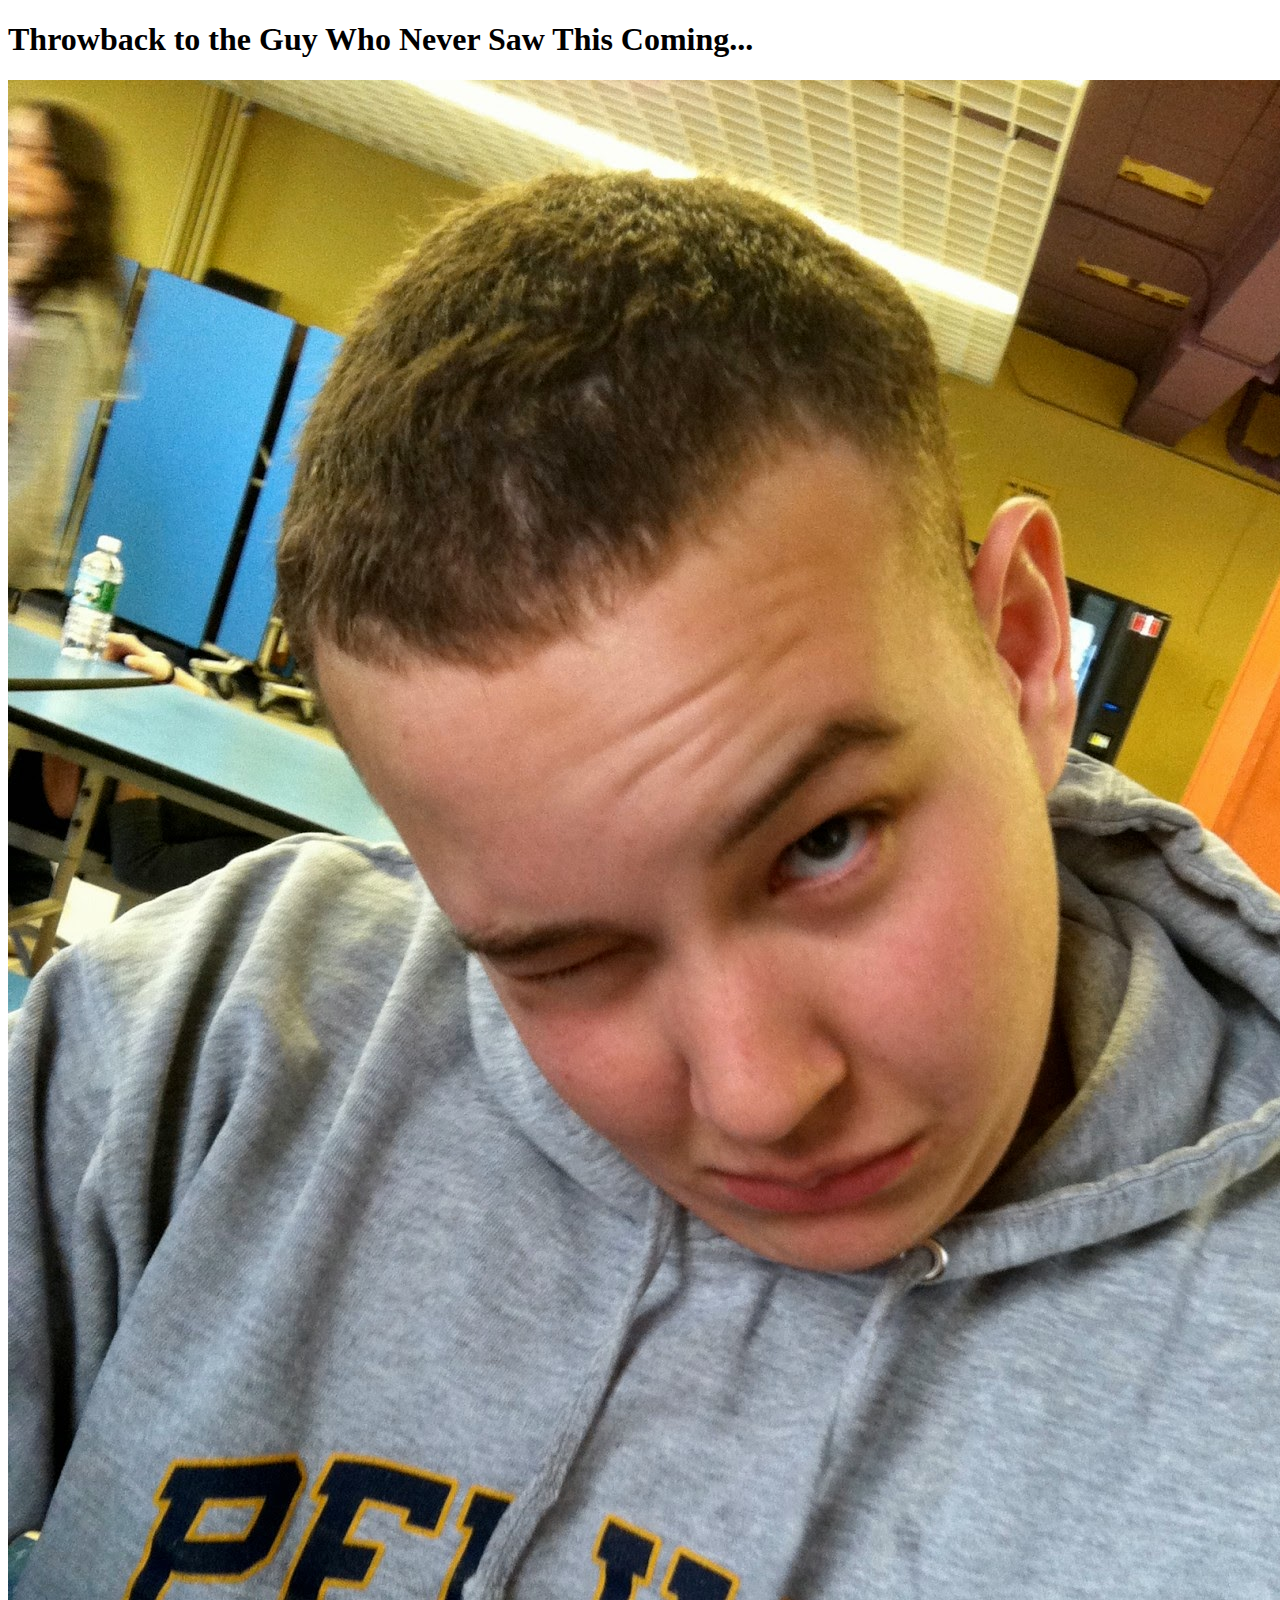
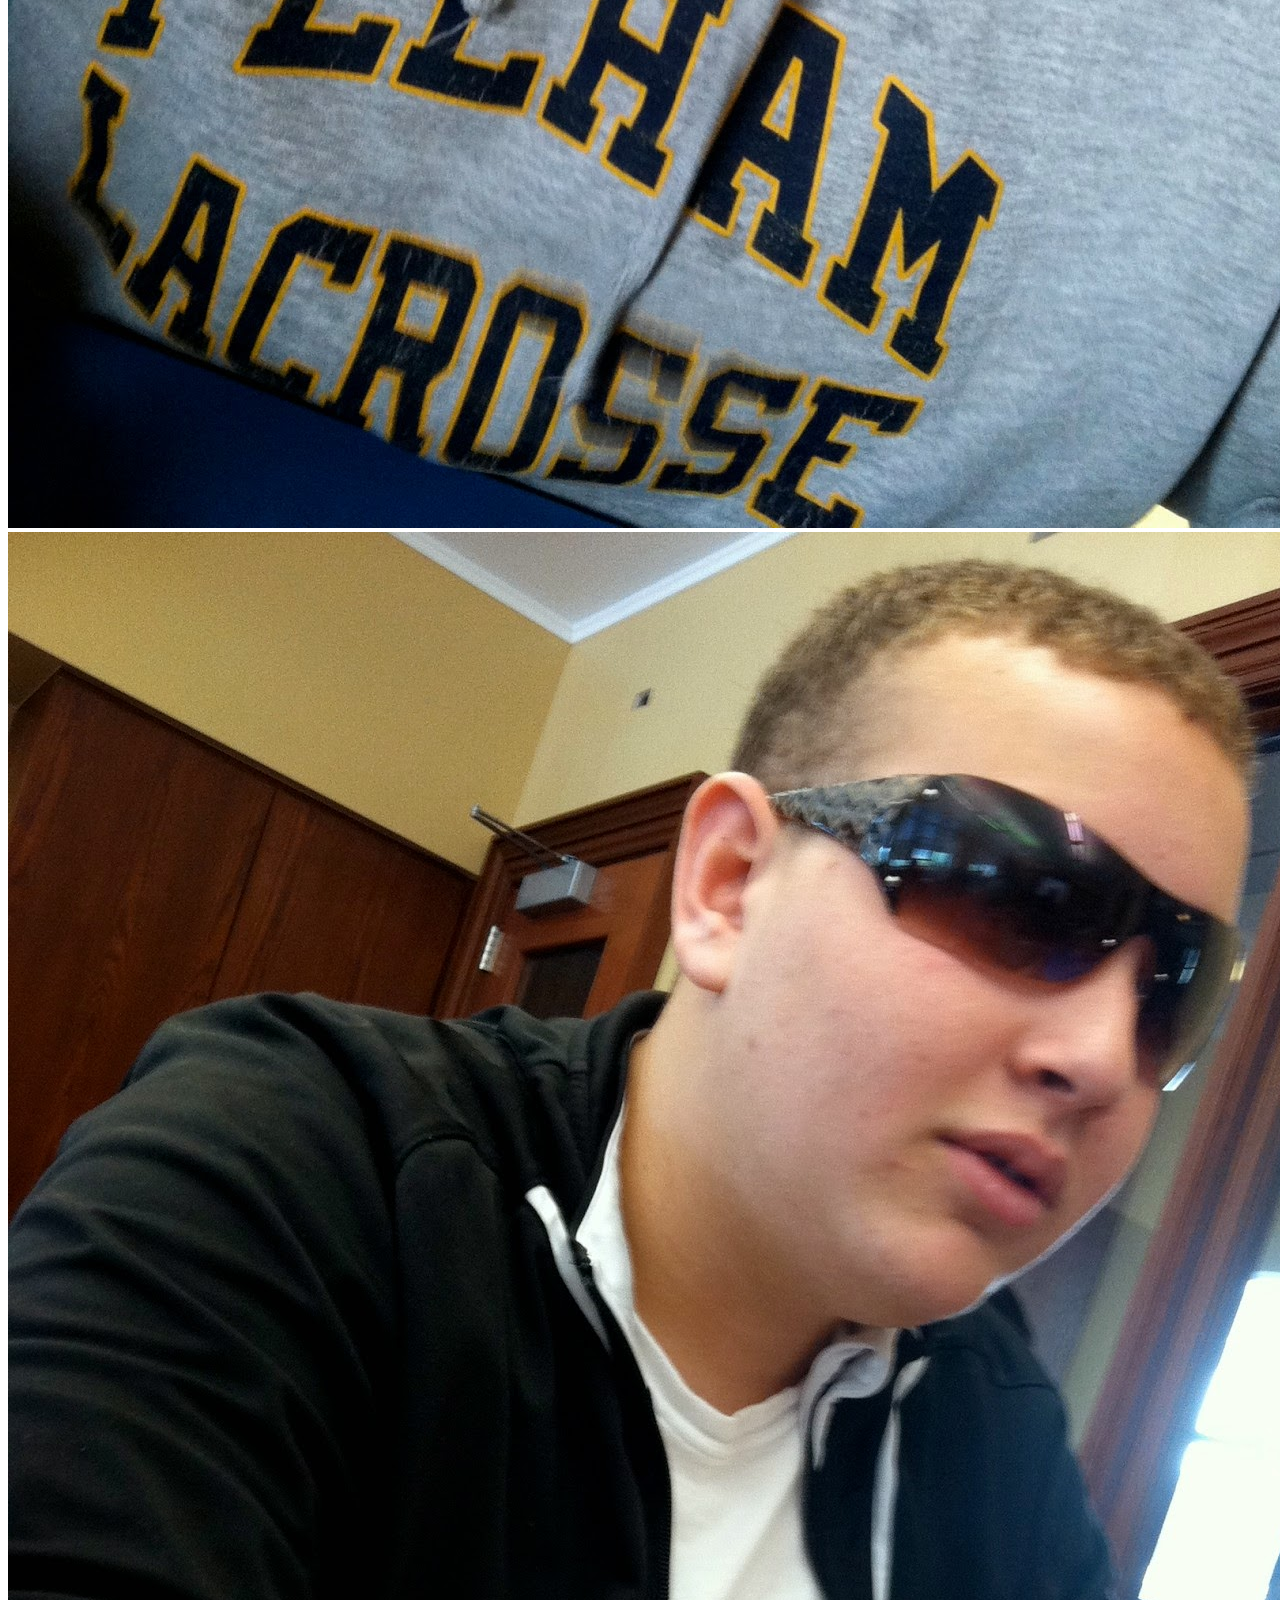
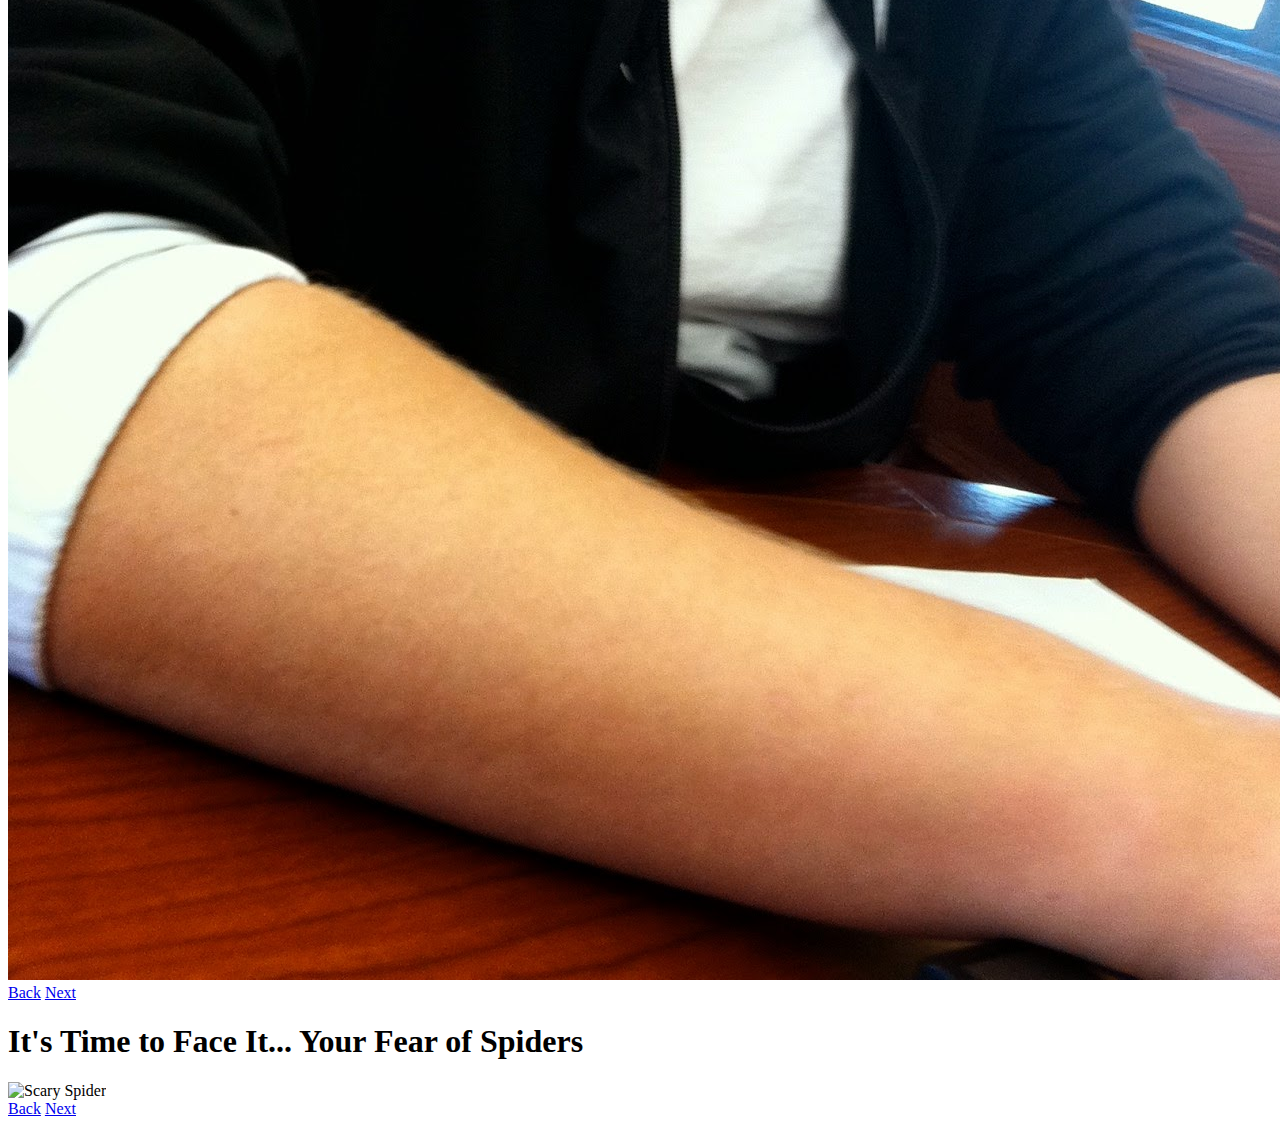
==== page2.html @ 9817f481 "Add files via upload" ====
<!-- PAGE 2 -->
<!DOCTYPE html>
<html lang="en">
<head>
    <meta charset="UTF-8">
    <meta name="viewport" content="width=device-width, initial-scale=1.0">
    <title>Throwback</title>
</head>
<body>
    <div class="container">
        <h1>Throwback to the Guy Who Never Saw This Coming...</h1>
        <img src="images/IMG_0631.JPG" alt="Kyle in High School">
        <img src="images/IMG_1050.JPG" alt="Kyle being cool">
        <br>
        <a href="index.html" class="button">Back</a>
        <a href="page3.html" class="button">Next</a>
    </div>
</body>
</html>

<!-- PAGE 3 -->
<!DOCTYPE html>
<html lang="en">
<head>
    <meta charset="UTF-8">
    <meta name="viewport" content="width=device-width, initial-scale=1.0">
    <title>Face Your Fear</title>
</head>
<body>
    <div class="container">
        <h1>It's Time to Face It... Your Fear of Spiders</h1>
        <img src="images/spider.png" alt="Scary Spider">
        <br>
        <a href="page2.html" class="button">Back</a>
        <a href="page4.html" class="button">Next</a>
    </div>
</body>
</html>
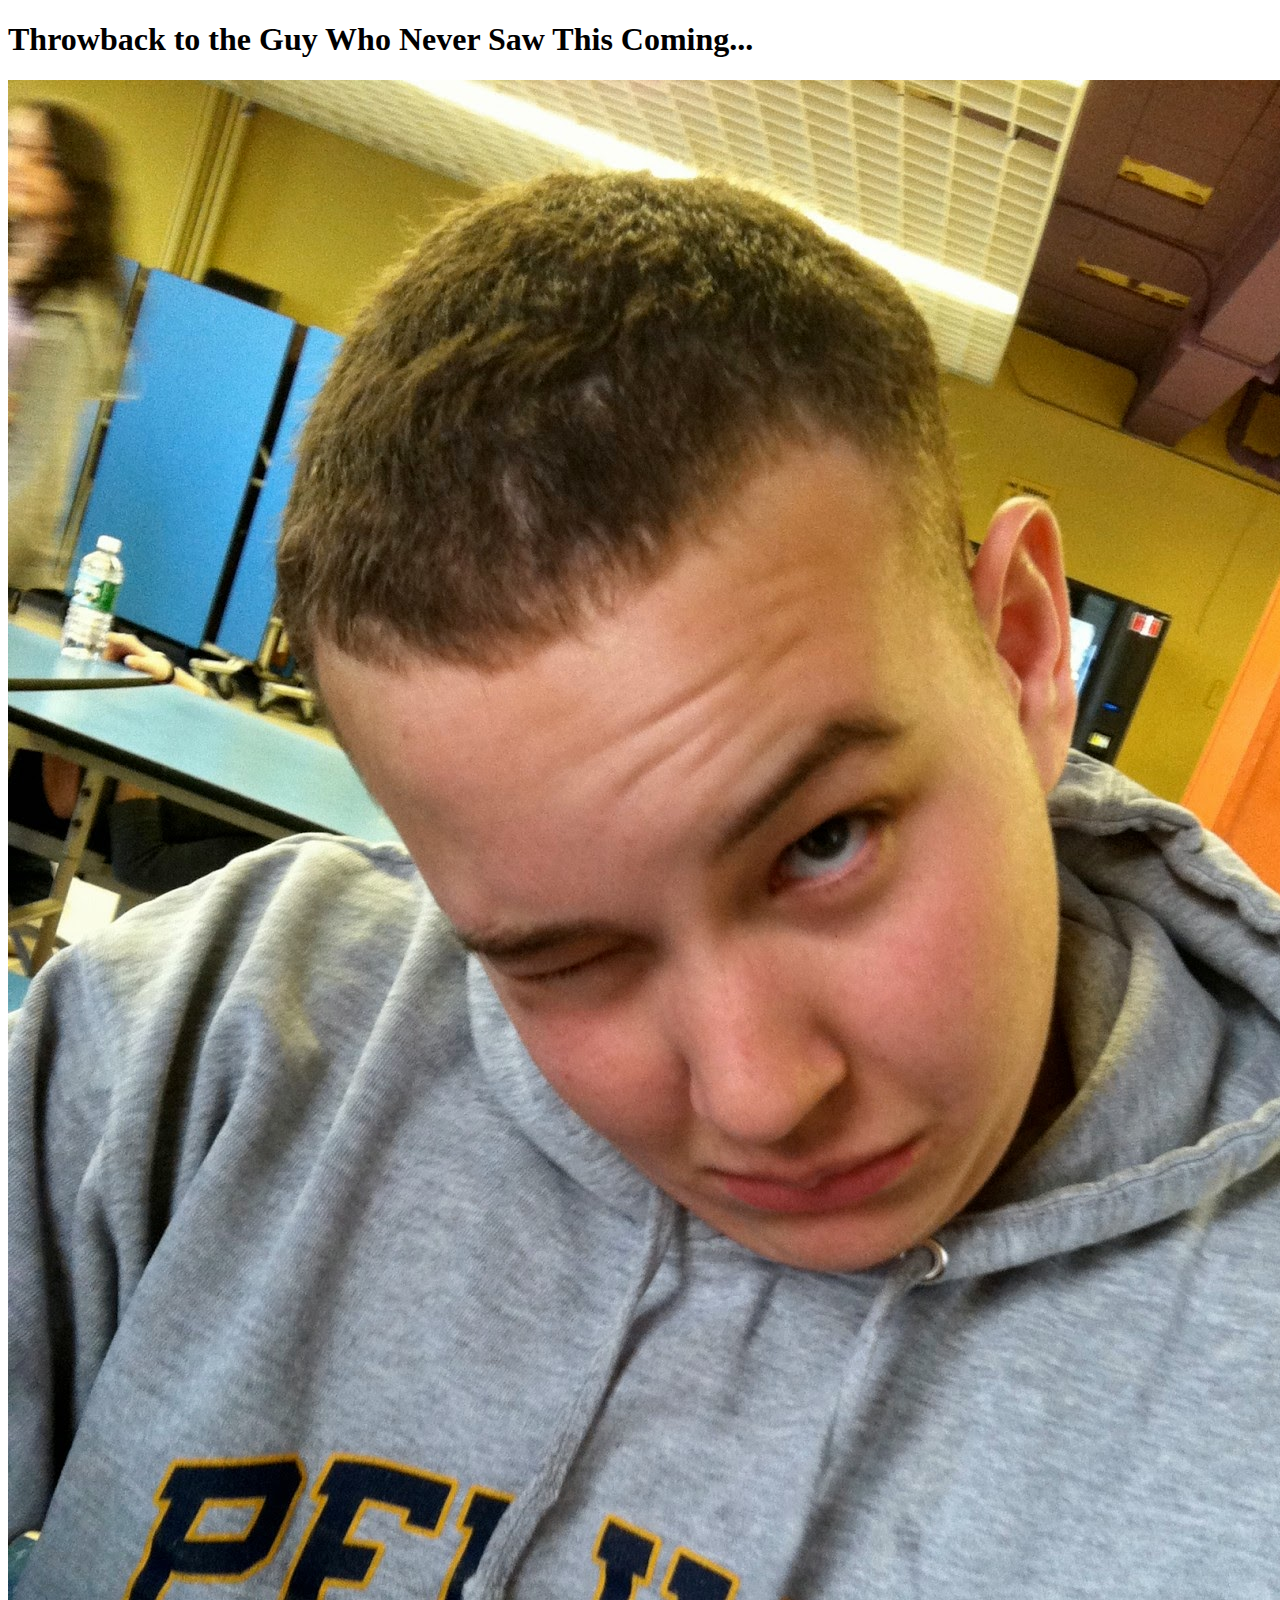
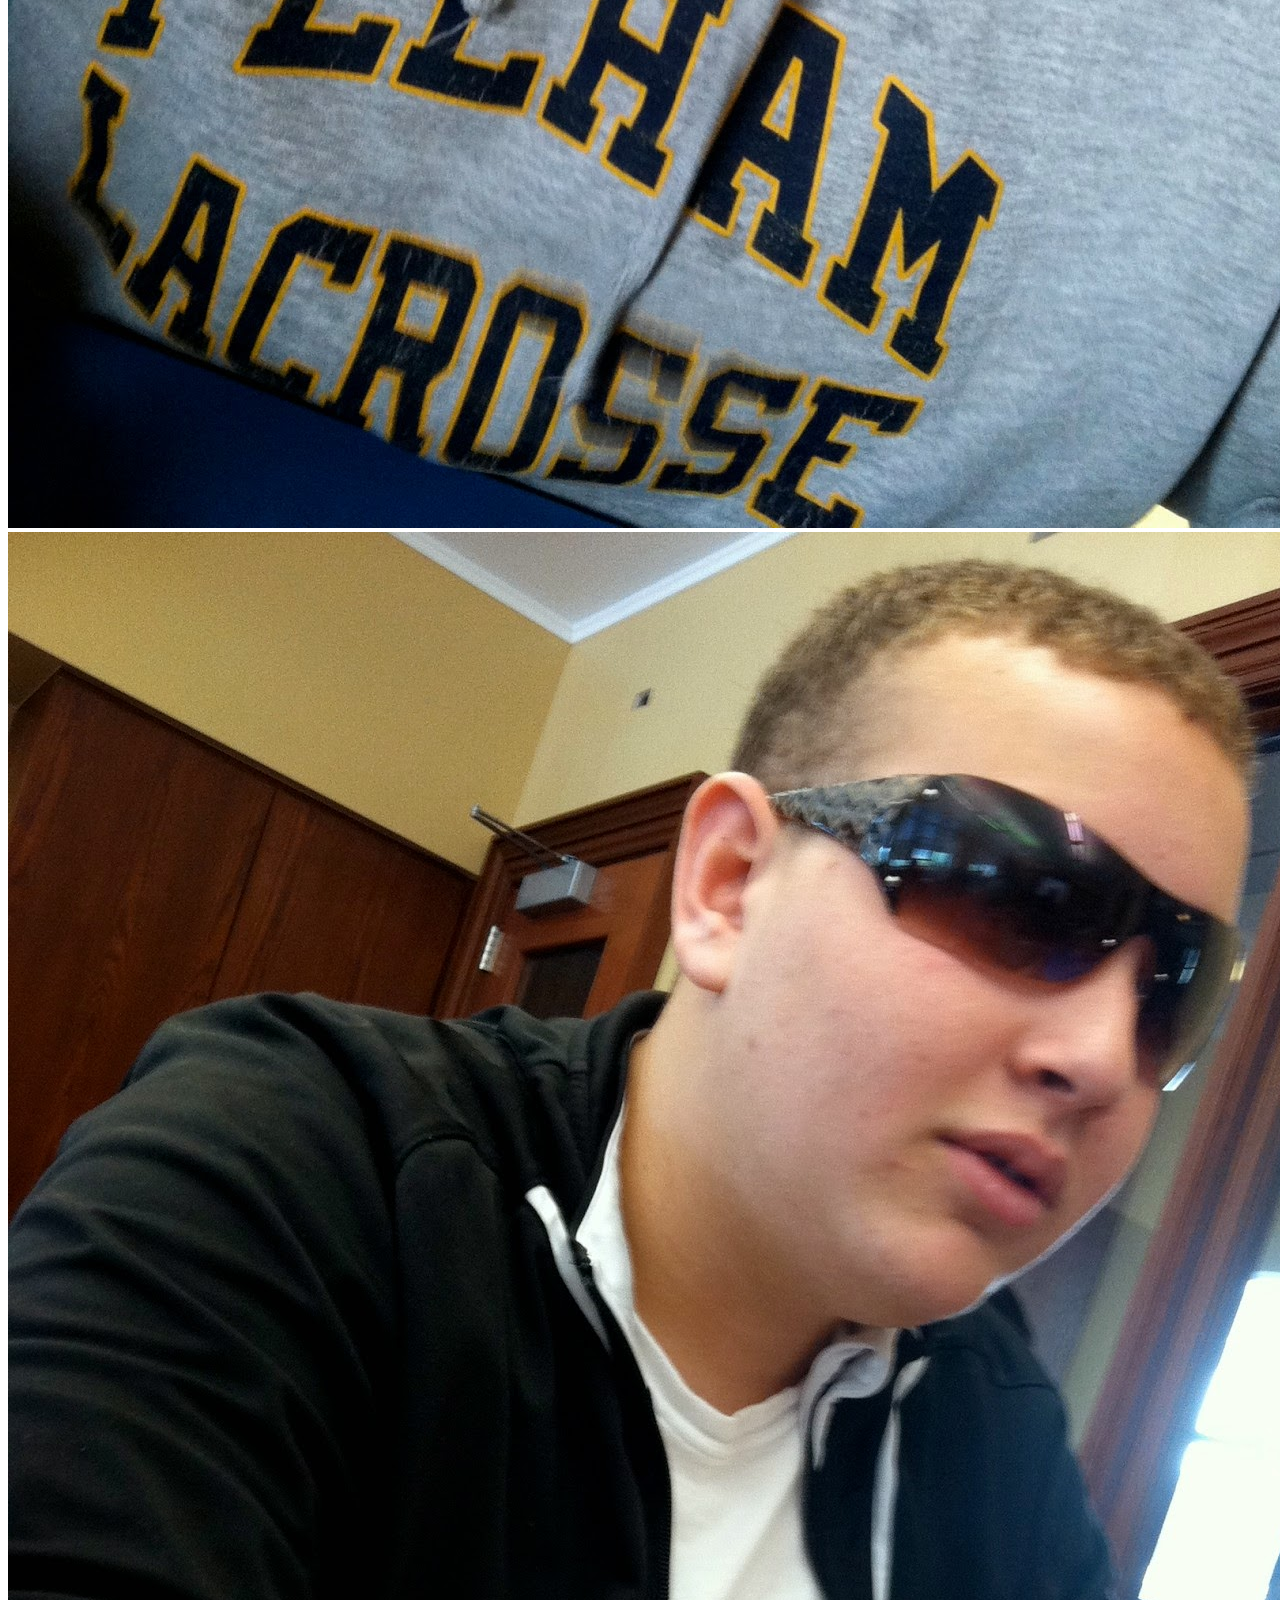
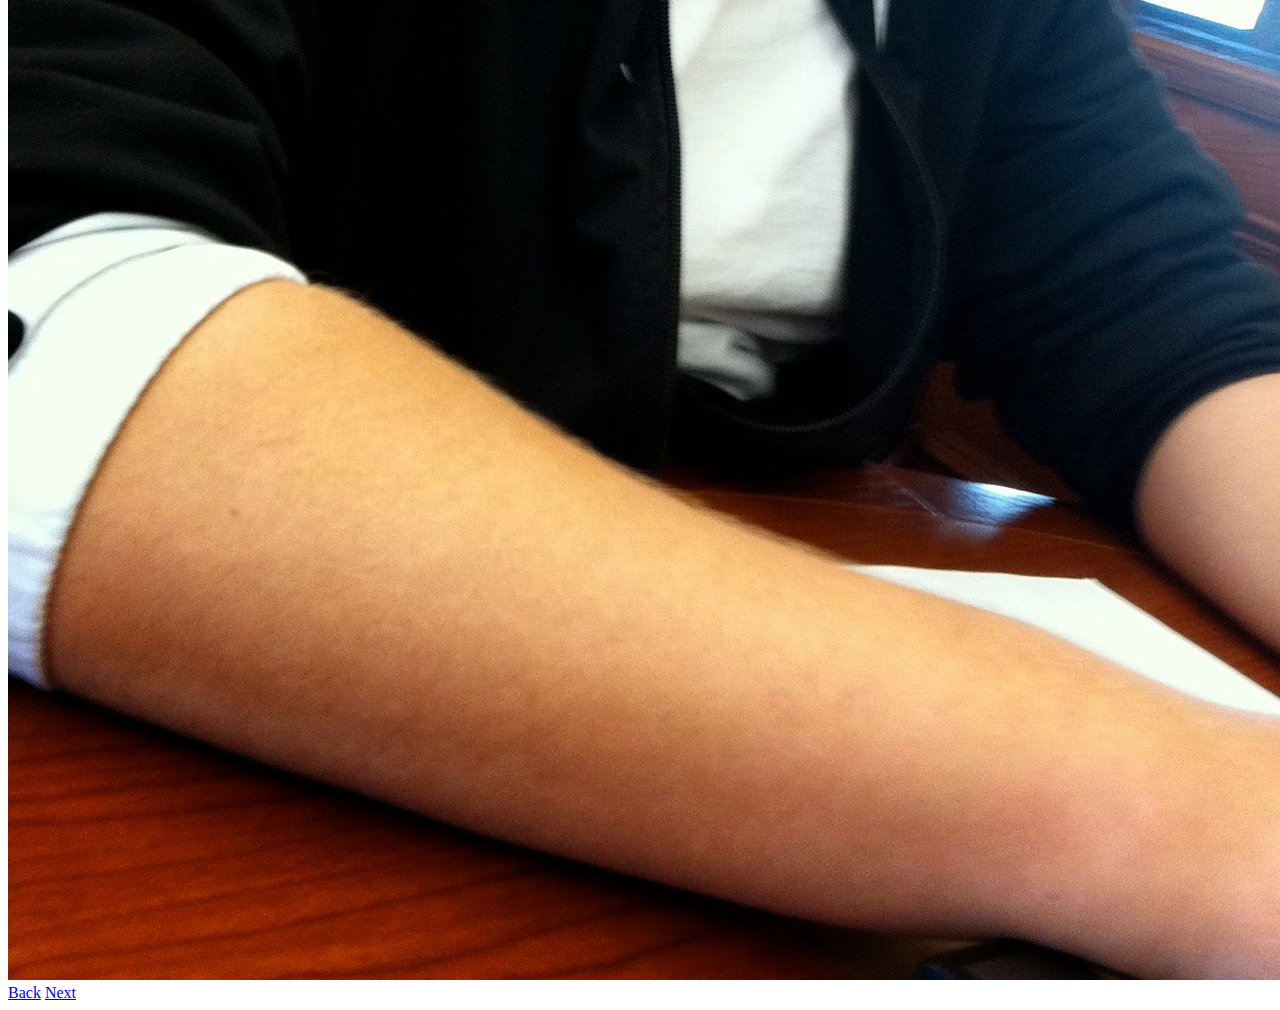
==== commit 996dbbb6: "Update page2.html" ====
--- a/page2.html
+++ b/page2.html
@@ -17,22 +17,3 @@
     </div>
 </body>
 </html>
-
-<!-- PAGE 3 -->
-<!DOCTYPE html>
-<html lang="en">
-<head>
-    <meta charset="UTF-8">
-    <meta name="viewport" content="width=device-width, initial-scale=1.0">
-    <title>Face Your Fear</title>
-</head>
-<body>
-    <div class="container">
-        <h1>It's Time to Face It... Your Fear of Spiders</h1>
-        <img src="images/spider.png" alt="Scary Spider">
-        <br>
-        <a href="page2.html" class="button">Back</a>
-        <a href="page4.html" class="button">Next</a>
-    </div>
-</body>
-</html>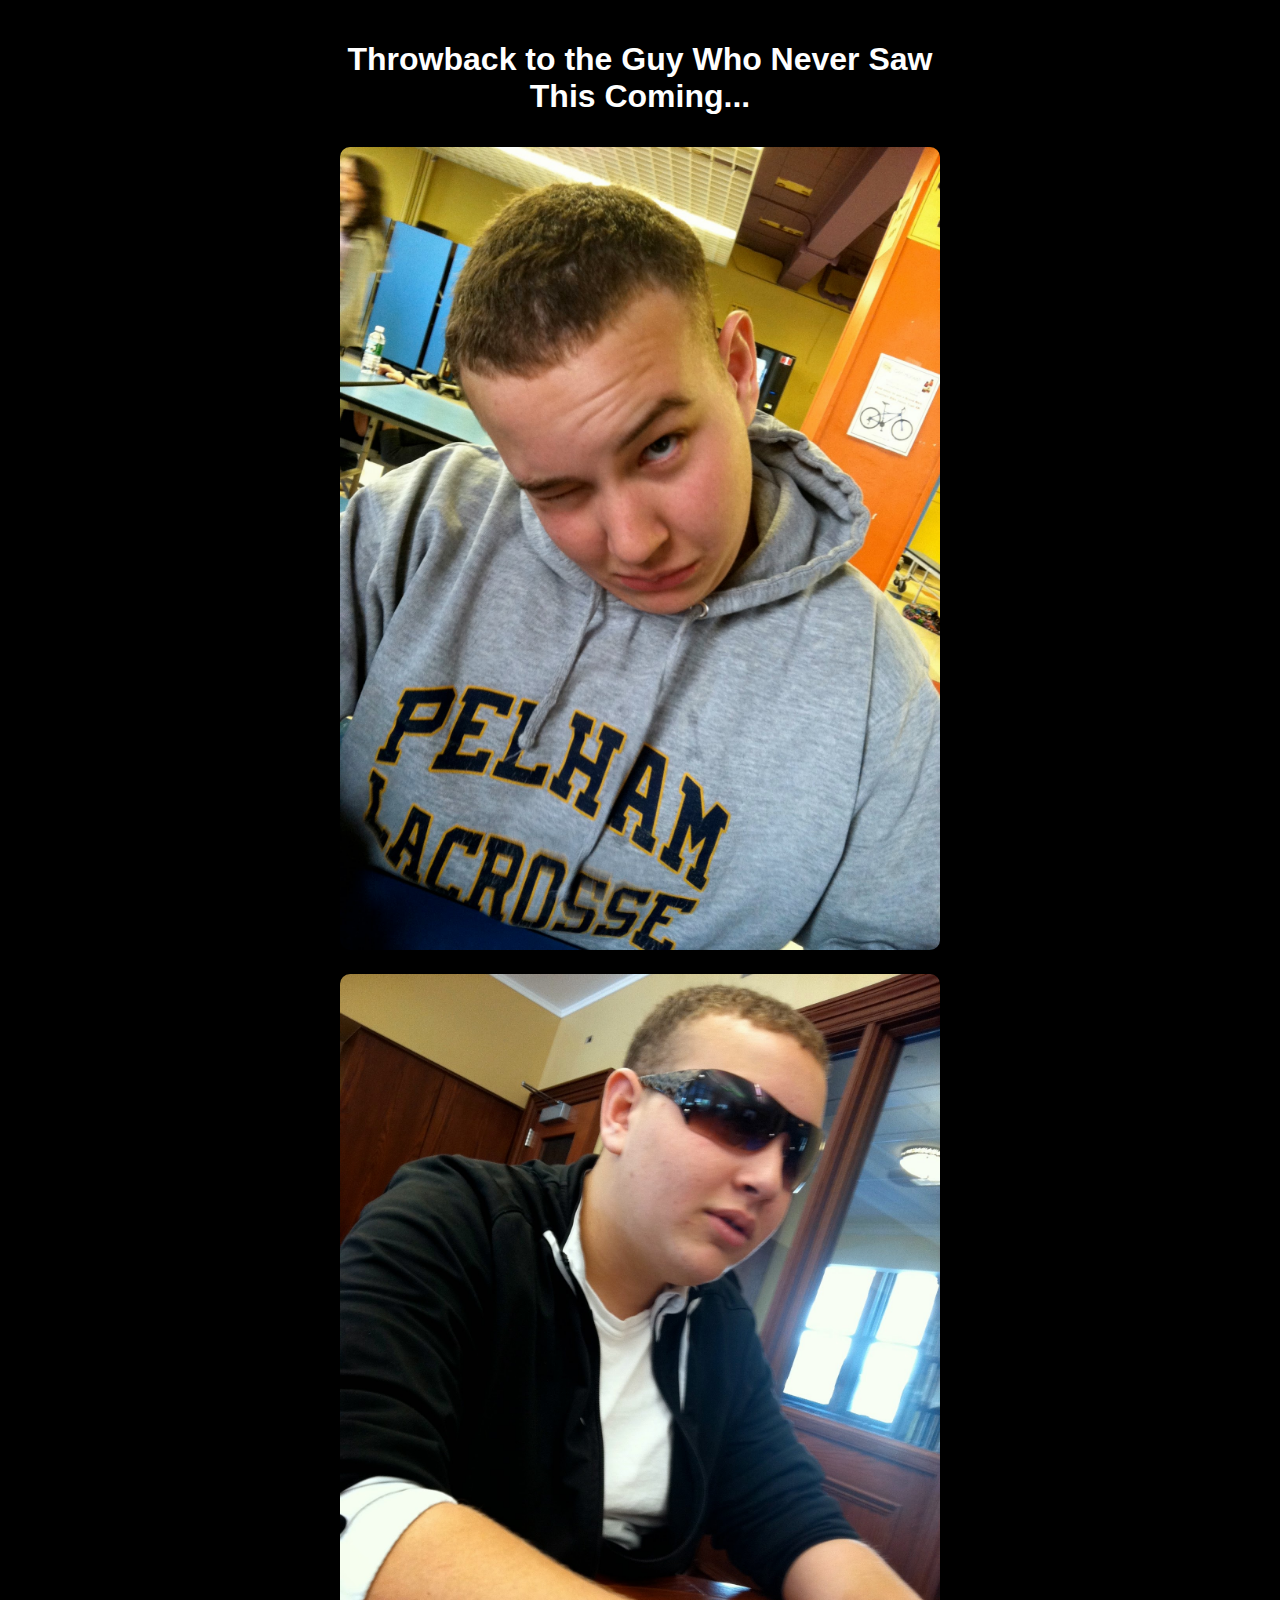
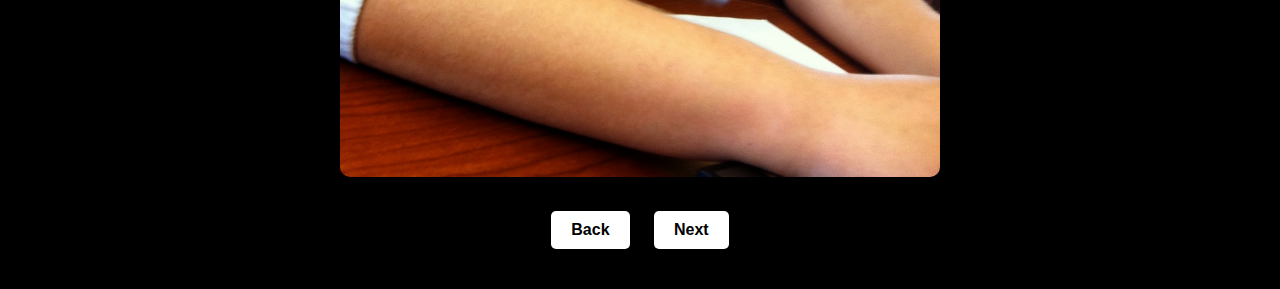
==== commit 5da9046a: "Add files via upload" ====
--- a/page2.html
+++ b/page2.html
@@ -2,6 +2,7 @@
 <!DOCTYPE html>
 <html lang="en">
 <head>
+    <link rel="stylesheet" href="styles.css">
     <meta charset="UTF-8">
     <meta name="viewport" content="width=device-width, initial-scale=1.0">
     <title>Throwback</title>
--- a/styles.css
+++ b/styles.css
@@ -0,0 +1,33 @@
+body {
+    background-color: black;
+    color: white;
+    font-family: Arial, sans-serif;
+    text-align: center;
+    margin: 0;
+    padding: 20px;
+}
+.container {
+    max-width: 600px;
+    margin: auto;
+}
+img {
+    max-width: 100%;
+    height: auto;
+    margin: 10px 0;
+    border-radius: 10px;
+}
+.button {
+    display: inline-block;
+    padding: 10px 20px;
+    margin: 20px 10px;
+    background-color: white;
+    color: black;
+    text-decoration: none;
+    font-weight: bold;
+    border-radius: 5px;
+    transition: all 0.3s ease-in-out;
+}
+.button:hover {
+    background-color: red;
+    color: white;
+}
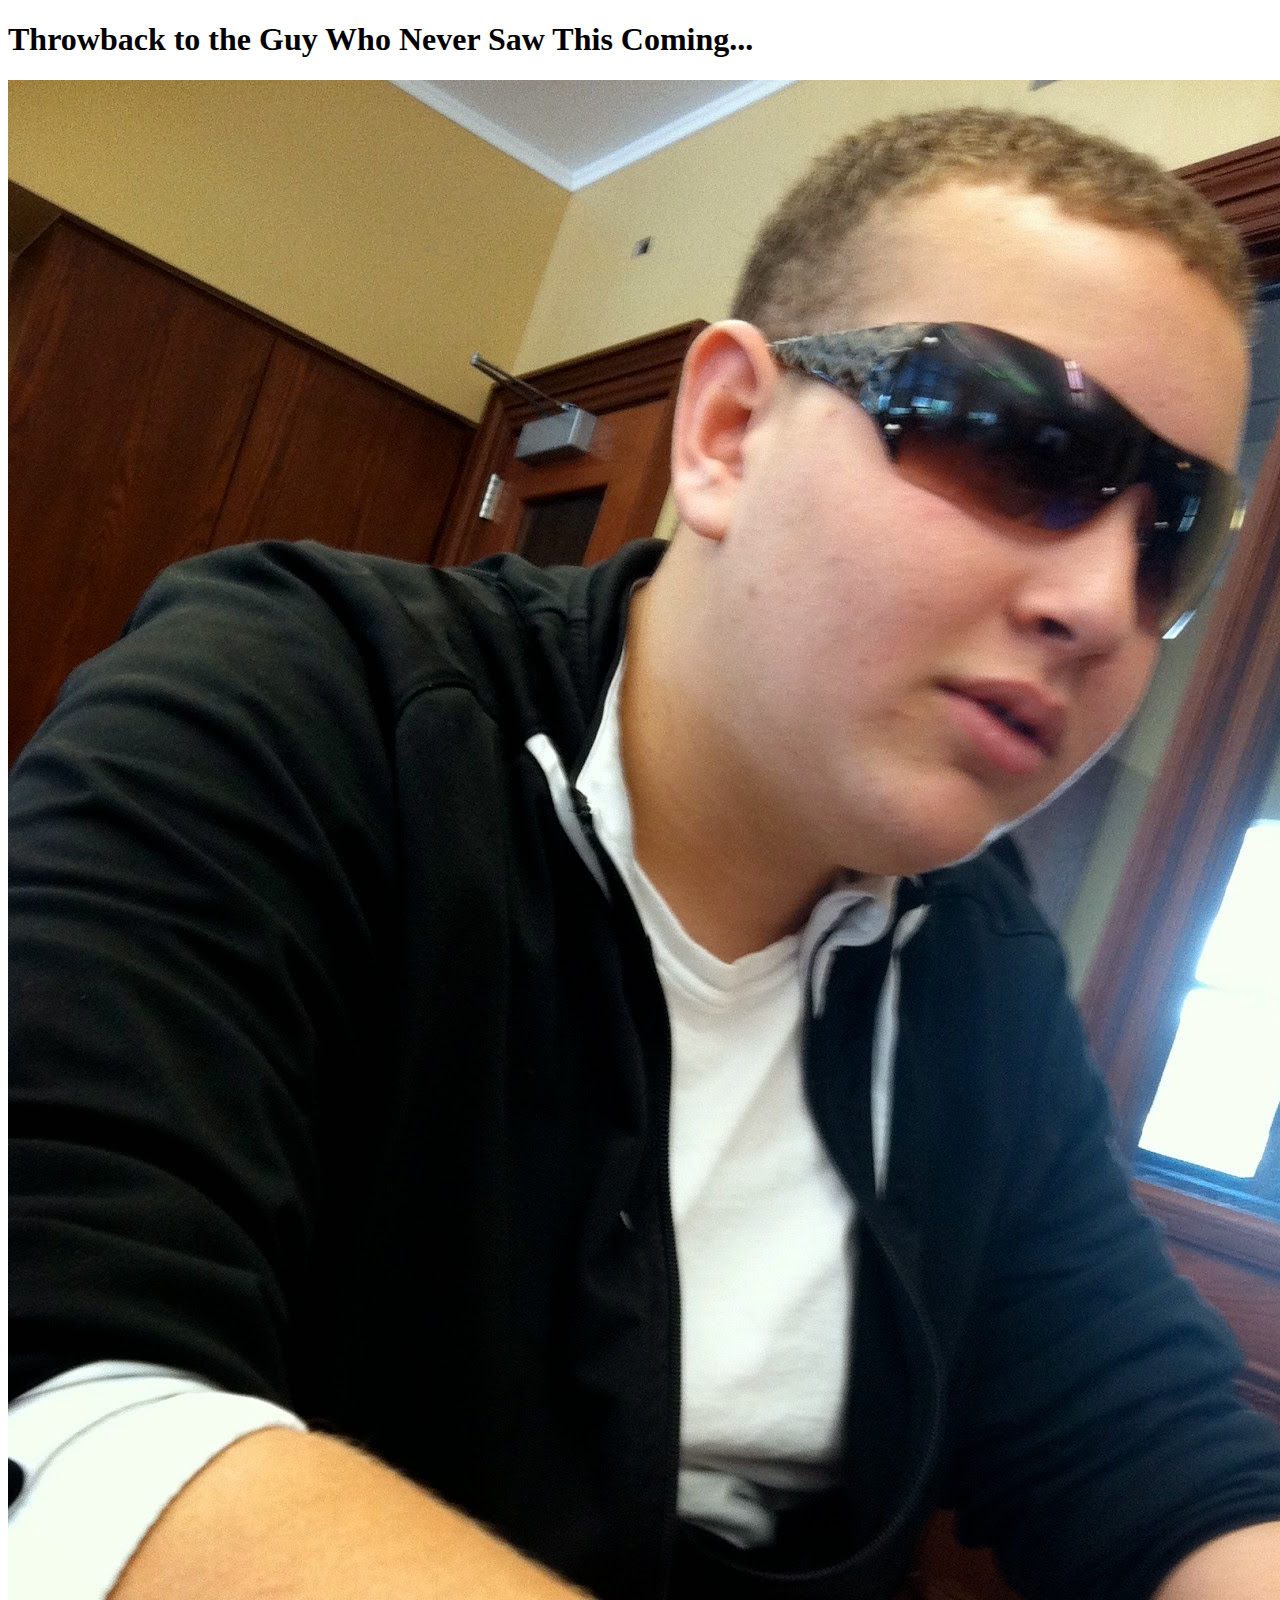
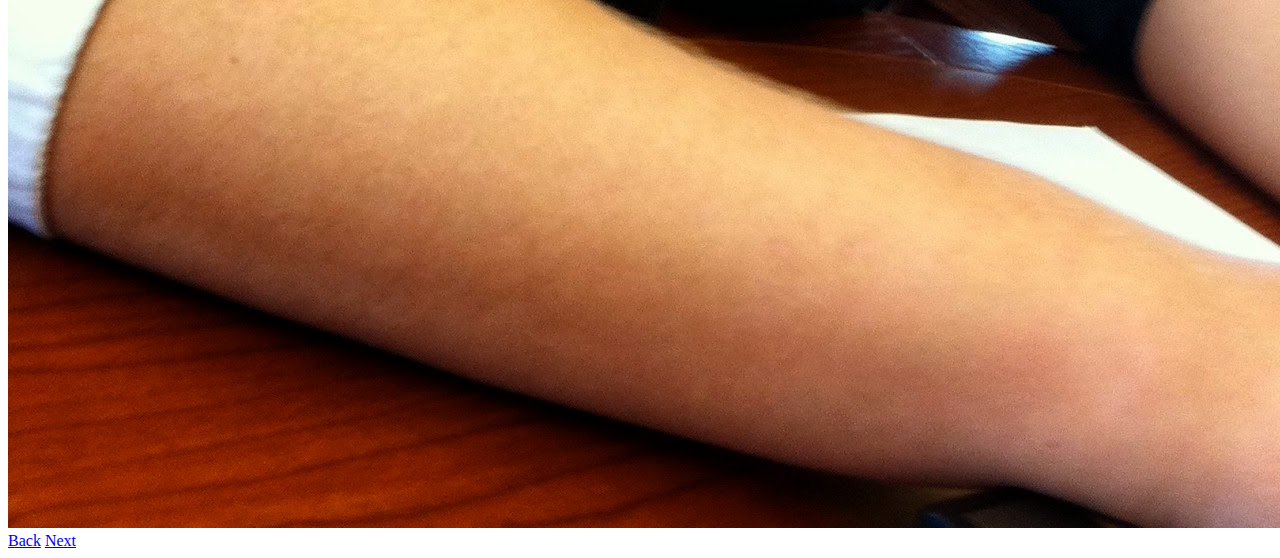
==== commit 5712de3a: "Update page2.html" ====
--- a/page2.html
+++ b/page2.html
@@ -2,7 +2,6 @@
 <!DOCTYPE html>
 <html lang="en">
 <head>
-    <link rel="stylesheet" href="styles.css">
     <meta charset="UTF-8">
     <meta name="viewport" content="width=device-width, initial-scale=1.0">
     <title>Throwback</title>
@@ -10,7 +9,6 @@
 <body>
     <div class="container">
         <h1>Throwback to the Guy Who Never Saw This Coming...</h1>
-        <img src="images/IMG_0631.JPG" alt="Kyle in High School">
         <img src="images/IMG_1050.JPG" alt="Kyle being cool">
         <br>
         <a href="index.html" class="button">Back</a>
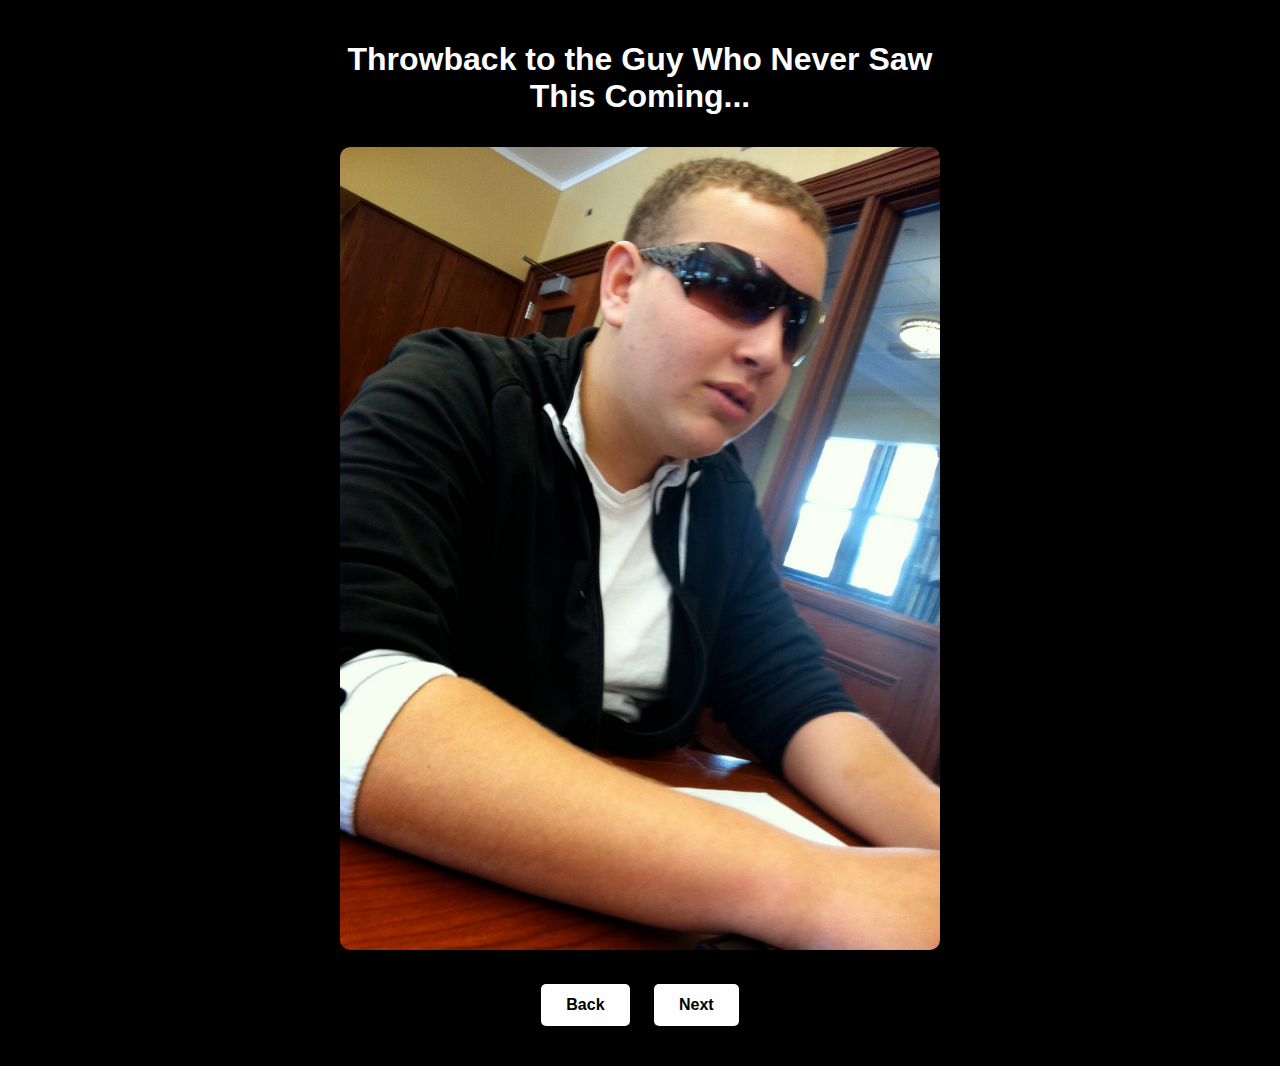
==== commit 9240e234: "Update page2.html" ====
--- a/page2.html
+++ b/page2.html
@@ -1,10 +1,10 @@
-<!-- PAGE 2 -->
 <!DOCTYPE html>
 <html lang="en">
 <head>
     <meta charset="UTF-8">
     <meta name="viewport" content="width=device-width, initial-scale=1.0">
     <title>Throwback</title>
+    <link rel="stylesheet" href="styles.css">
 </head>
 <body>
     <div class="container">
--- a/styles.css
+++ b/styles.css
@@ -0,0 +1,41 @@
+/* General Styles */
+body {
+    background-color: black;
+    color: white;
+    font-family: Arial, sans-serif;
+    text-align: center;
+    margin: 0;
+    padding: 20px;
+}
+
+/* Container */
+.container {
+    max-width: 600px;
+    margin: auto;
+}
+
+/* Images */
+img {
+    max-width: 100%;
+    height: auto;
+    margin: 10px 0;
+    border-radius: 10px;
+}
+
+/* Buttons */
+.button {
+    display: inline-block;
+    padding: 12px 25px;
+    margin: 20px 10px;
+    background-color: white;
+    color: black;
+    text-decoration: none;
+    font-weight: bold;
+    border-radius: 5px;
+    transition: transform 0.2s, background-color 0.3s;
+}
+
+.button:hover {
+    background-color: gray;
+    transform: scale(1.1);
+}
